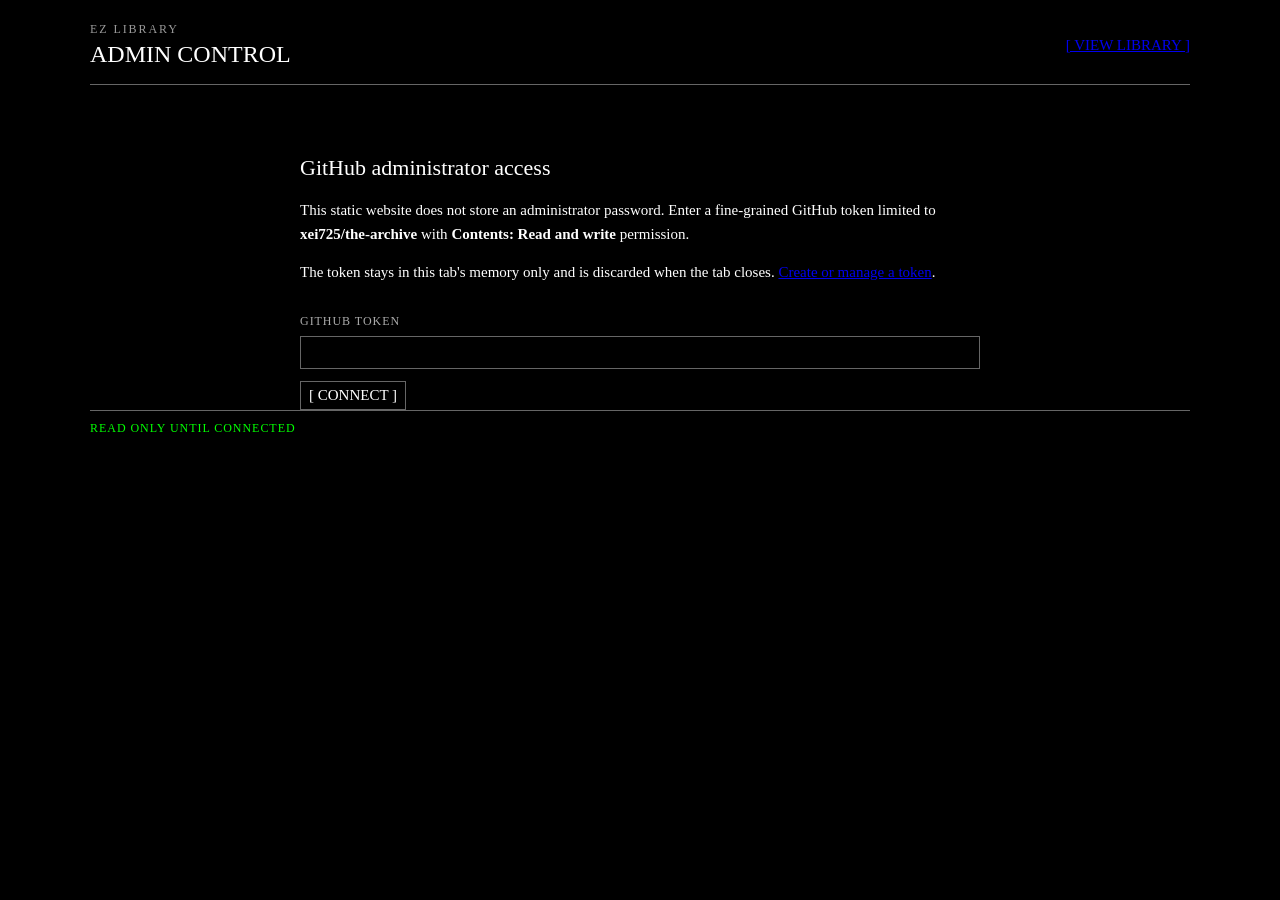
==== admin.html @ 3eb27f7b "Enable EZ Library folders and admin" ====
<!doctype html>
<html lang="en">
  <head>
    <meta charset="UTF-8" />
    <meta name="viewport" content="width=device-width, initial-scale=1.0" />
    <meta name="theme-color" content="#000000" />
    <title>EZ Library Admin</title>
    <link rel="stylesheet" href="admin.css" />
  </head>
  <body>
    <main class="admin-shell">
      <header class="admin-header">
        <div>
          <p class="admin-label">EZ LIBRARY</p>
          <h1>ADMIN CONTROL</h1>
        </div>
        <a href="library.html">[ VIEW LIBRARY ]</a>
      </header>

      <section class="login-panel" id="login-panel" aria-labelledby="login-title">
        <h2 id="login-title">GitHub administrator access</h2>
        <p>
          This static website does not store an administrator password. Enter a fine-grained
          GitHub token limited to <strong>xei725/the-archive</strong> with
          <strong>Contents: Read and write</strong> permission.
        </p>
        <p>
          The token stays in this tab's memory only and is discarded when the tab closes.
          <a href="https://github.com/settings/personal-access-tokens" target="_blank" rel="noopener">Create or manage a token</a>.
        </p>
        <form id="login-form">
          <label for="token-input">GITHUB TOKEN</label>
          <input id="token-input" name="token" type="password" autocomplete="off" required />
          <button type="submit">[ CONNECT ]</button>
        </form>
      </section>

      <section class="admin-editor" id="admin-editor" hidden>
        <div class="admin-toolbar">
          <div>
            <button id="save-button" type="button">[ SAVE TO WEBSITE ]</button>
            <button id="reload-button" type="button">[ RELOAD ]</button>
          </div>
          <button id="logout-button" type="button">[ LOG OUT ]</button>
        </div>

        <div class="editor-layout">
          <aside class="folder-sidebar">
            <div class="sidebar-heading">
              <h2>FOLDERS</h2>
              <button id="add-folder-button" type="button">[ + ]</button>
            </div>
            <div class="folder-admin-list" id="folder-admin-list"></div>
          </aside>

          <section class="folder-editor" aria-labelledby="folder-editor-title">
            <div class="folder-editor-heading">
              <h2 id="folder-editor-title">FOLDER</h2>
              <button id="delete-folder-button" type="button">[ DELETE FOLDER ]</button>
            </div>

            <div class="field-grid">
              <label>
                FOLDER ID
                <input id="folder-id-input" type="text" readonly />
              </label>
              <label>
                FOLDER TITLE
                <input id="folder-title-input" type="text" />
              </label>
              <label class="field-wide">
                DISPLAY LINES — ONE LINE PER ROW
                <textarea id="folder-lines-input" rows="3"></textarea>
              </label>
            </div>

            <div class="items-heading">
              <h3>CONTENTS</h3>
              <div>
                <button id="add-text-button" type="button">[ + TEXT ]</button>
                <button id="add-link-button" type="button">[ + LINK ]</button>
                <button id="upload-file-button" type="button">[ + FILE ]</button>
                <input id="file-input" type="file" hidden />
              </div>
            </div>
            <div class="item-editor-list" id="item-editor-list"></div>
          </section>
        </div>
      </section>

      <p class="admin-status" id="admin-status" role="status" aria-live="polite">READ ONLY UNTIL CONNECTED</p>
    </main>

    <script src="admin.js"></script>
  </body>
</html>
---- admin.css ----
:root {
  color-scheme: dark;
}

* {
  box-sizing: border-box;
}

html,
body {
  min-width: 100%;
  min-height: 100%;
  margin: 0;
  background: #000000;
}

body,
button,
input,
textarea,
select {
  color: #ffffff;
  font-family: "Times New Roman", Times, serif;
  font-size: 15px;
}

a:link {
  color: #0000ee;
}

a:visited {
  color: #551a8b;
}

button,
input,
textarea,
select {
  border: 1px solid #666666;
  border-radius: 0;
  background: #000000;
}

button {
  padding: 5px 8px;
  cursor: pointer;
}

button:hover,
button:focus-visible {
  color: #ffff00;
  border-color: #ffffff;
}

input,
textarea,
select {
  width: 100%;
  padding: 7px;
}

textarea {
  resize: vertical;
}

.admin-shell {
  width: min(1100px, calc(100% - 32px));
  margin: 0 auto;
  padding: 22px 0 56px;
}

.admin-header,
.admin-toolbar,
.sidebar-heading,
.folder-editor-heading,
.items-heading,
.item-heading {
  display: flex;
  align-items: center;
  justify-content: space-between;
  gap: 16px;
}

.admin-header {
  padding-bottom: 16px;
  border-bottom: 1px solid #666666;
}

.admin-label,
.admin-header h1,
.admin-header p,
.admin-header h2,
.folder-editor h2,
.items-heading h3,
.item-heading h4 {
  margin: 0;
  font-weight: normal;
}

.admin-label {
  color: #999999;
  font-size: 12px;
  letter-spacing: 0.16em;
}

.admin-header h1 {
  margin-top: 4px;
  font-size: 24px;
}

.login-panel {
  width: min(680px, 100%);
  margin: 70px auto 0;
}

.login-panel h2 {
  font-size: 22px;
  font-weight: normal;
}

.login-panel p {
  line-height: 1.55;
}

.login-panel form {
  margin-top: 30px;
}

.login-panel label,
.field-grid label,
.item-card label {
  display: block;
  color: #aaaaaa;
  font-size: 12px;
  letter-spacing: 0.08em;
}

.login-panel input {
  margin: 7px 0 12px;
}

.admin-editor {
  margin-top: 28px;
}

.admin-toolbar {
  padding-bottom: 16px;
  border-bottom: 1px solid #333333;
}

.editor-layout {
  display: grid;
  grid-template-columns: 250px minmax(0, 1fr);
  min-height: 620px;
}

.folder-sidebar {
  padding: 22px 18px 22px 0;
  border-right: 1px solid #333333;
}

.folder-sidebar h2,
.folder-editor h2,
.items-heading h3 {
  font-size: 16px;
  letter-spacing: 0.08em;
}

.folder-admin-list {
  margin-top: 18px;
}

.folder-admin-button {
  width: 100%;
  padding: 7px 4px;
  border: 0;
  border-bottom: 1px solid #222222;
  color: #bbbbbb;
  text-align: left;
}

.folder-admin-button.is-active {
  color: #ffff00;
}

.folder-editor {
  min-width: 0;
  padding: 22px 0 22px 24px;
}

.field-grid {
  display: grid;
  grid-template-columns: 1fr 2fr;
  gap: 16px;
  margin-top: 22px;
}

.field-grid input,
.field-grid textarea,
.item-card input,
.item-card textarea,
.item-card select {
  margin-top: 6px;
}

.field-wide {
  grid-column: 1 / -1;
}

.items-heading {
  margin-top: 36px;
  padding-bottom: 10px;
  border-bottom: 1px solid #666666;
}

.item-editor-list:empty::before {
  content: "This folder is empty.";
  display: block;
  padding: 40px 0;
  color: #999999;
  text-align: center;
}

.item-card {
  padding: 18px 0;
  border-bottom: 1px solid #333333;
}

.item-heading h4 {
  font-size: 16px;
}

.item-fields {
  display: grid;
  grid-template-columns: 2fr 1fr;
  gap: 14px;
  margin-top: 14px;
}

.item-fields .field-wide {
  grid-column: 1 / -1;
}

.admin-status {
  position: sticky;
  bottom: 0;
  margin: 0;
  padding: 10px 0;
  border-top: 1px solid #666666;
  background: #000000;
  color: #00ff00;
  font-size: 12px;
  letter-spacing: 0.08em;
}

.admin-status.is-error {
  color: #ff4d4d;
}

@media (max-width: 760px) {
  .editor-layout {
    display: block;
  }

  .folder-sidebar {
    padding-right: 0;
    border-right: 0;
    border-bottom: 1px solid #333333;
  }

  .folder-admin-list {
    display: grid;
    grid-template-columns: repeat(2, minmax(0, 1fr));
  }

  .folder-editor {
    padding-left: 0;
  }

  .field-grid,
  .item-fields {
    grid-template-columns: 1fr;
  }

  .field-wide,
  .item-fields .field-wide {
    grid-column: auto;
  }
}
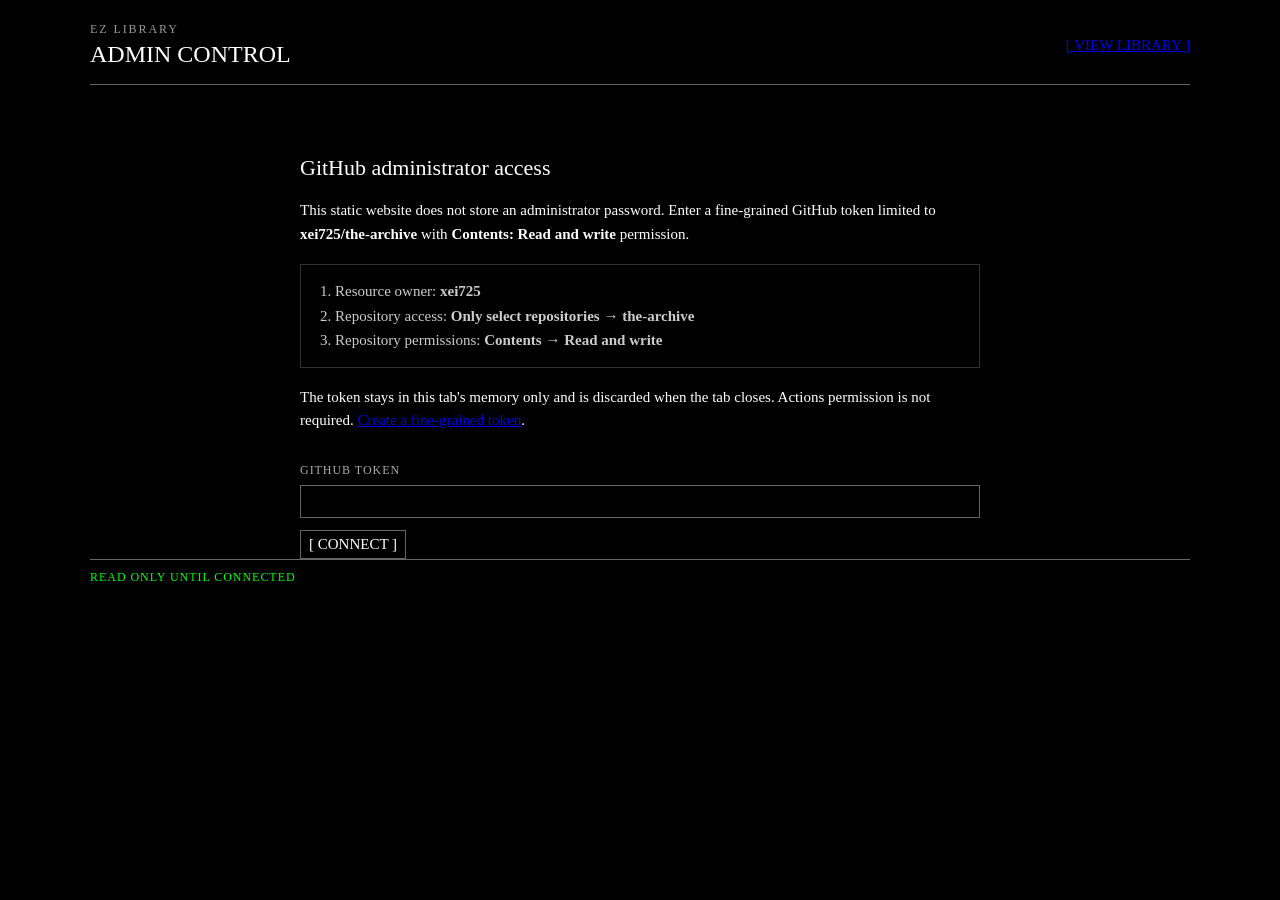
==== commit 1a34b780: "Fix EZ Library content management" ====
--- a/admin.html
+++ b/admin.html
@@ -24,10 +24,23 @@
           GitHub token limited to <strong>xei725/the-archive</strong> with
           <strong>Contents: Read and write</strong> permission.
         </p>
+        <ol class="permission-list">
+          <li>Resource owner: <strong>xei725</strong></li>
+          <li>Repository access: <strong>Only select repositories → the-archive</strong></li>
+          <li>Repository permissions: <strong>Contents → Read and write</strong></li>
+        </ol>
         <p>
           The token stays in this tab's memory only and is discarded when the tab closes.
-          <a href="https://github.com/settings/personal-access-tokens" target="_blank" rel="noopener">Create or manage a token</a>.
+          Actions permission is not required.
+          <a href="https://github.com/settings/personal-access-tokens/new" target="_blank" rel="noopener">Create a fine-grained token</a>.
         </p>
+        <div class="login-diagnostics" id="login-diagnostics" role="alert" hidden>
+          <p id="login-diagnostics-message"></p>
+          <p>
+            Check the three settings above, then create a new token. Existing fine-grained token
+            permissions cannot always be expanded after creation.
+          </p>
+        </div>
         <form id="login-form">
           <label for="token-input">GITHUB TOKEN</label>
           <input id="token-input" name="token" type="password" autocomplete="off" required />
@@ -41,6 +54,7 @@
             <button id="save-button" type="button">[ SAVE TO WEBSITE ]</button>
             <button id="reload-button" type="button">[ RELOAD ]</button>
           </div>
+          <p class="connection-summary" id="connection-summary"></p>
           <button id="logout-button" type="button">[ LOG OUT ]</button>
         </div>
 
@@ -80,7 +94,7 @@
                 <button id="add-text-button" type="button">[ + TEXT ]</button>
                 <button id="add-link-button" type="button">[ + LINK ]</button>
                 <button id="upload-file-button" type="button">[ + FILE ]</button>
-                <input id="file-input" type="file" hidden />
+                <input id="file-input" type="file" accept="image/*,audio/*,video/*,.pdf,.txt,.md,.zip" hidden />
               </div>
             </div>
             <div class="item-editor-list" id="item-editor-list"></div>
--- a/admin.css
+++ b/admin.css
@@ -122,6 +122,25 @@
   line-height: 1.55;
 }
 
+.permission-list {
+  margin: 18px 0;
+  padding: 14px 14px 14px 34px;
+  border: 1px solid #333333;
+  color: #cccccc;
+  line-height: 1.65;
+}
+
+.login-diagnostics {
+  margin-top: 18px;
+  padding: 10px 14px;
+  border: 1px solid #8a2424;
+  color: #ff9c9c;
+}
+
+.login-diagnostics p {
+  margin: 5px 0;
+}
+
 .login-panel form {
   margin-top: 30px;
 }
@@ -148,6 +167,15 @@
   border-bottom: 1px solid #333333;
 }
 
+.connection-summary {
+  flex: 1;
+  margin: 0;
+  color: #999999;
+  font-size: 12px;
+  letter-spacing: 0.06em;
+  text-align: center;
+}
+
 .editor-layout {
   display: grid;
   grid-template-columns: 250px minmax(0, 1fr);
@@ -239,6 +267,10 @@
 
 .item-fields .field-wide {
   grid-column: 1 / -1;
+}
+
+.item-card label[hidden] {
+  display: none;
 }
 
 .admin-status {
@@ -258,6 +290,17 @@
 }
 
 @media (max-width: 760px) {
+  .admin-toolbar {
+    align-items: flex-start;
+    flex-wrap: wrap;
+  }
+
+  .connection-summary {
+    order: 3;
+    flex-basis: 100%;
+    text-align: left;
+  }
+
   .editor-layout {
     display: block;
   }
